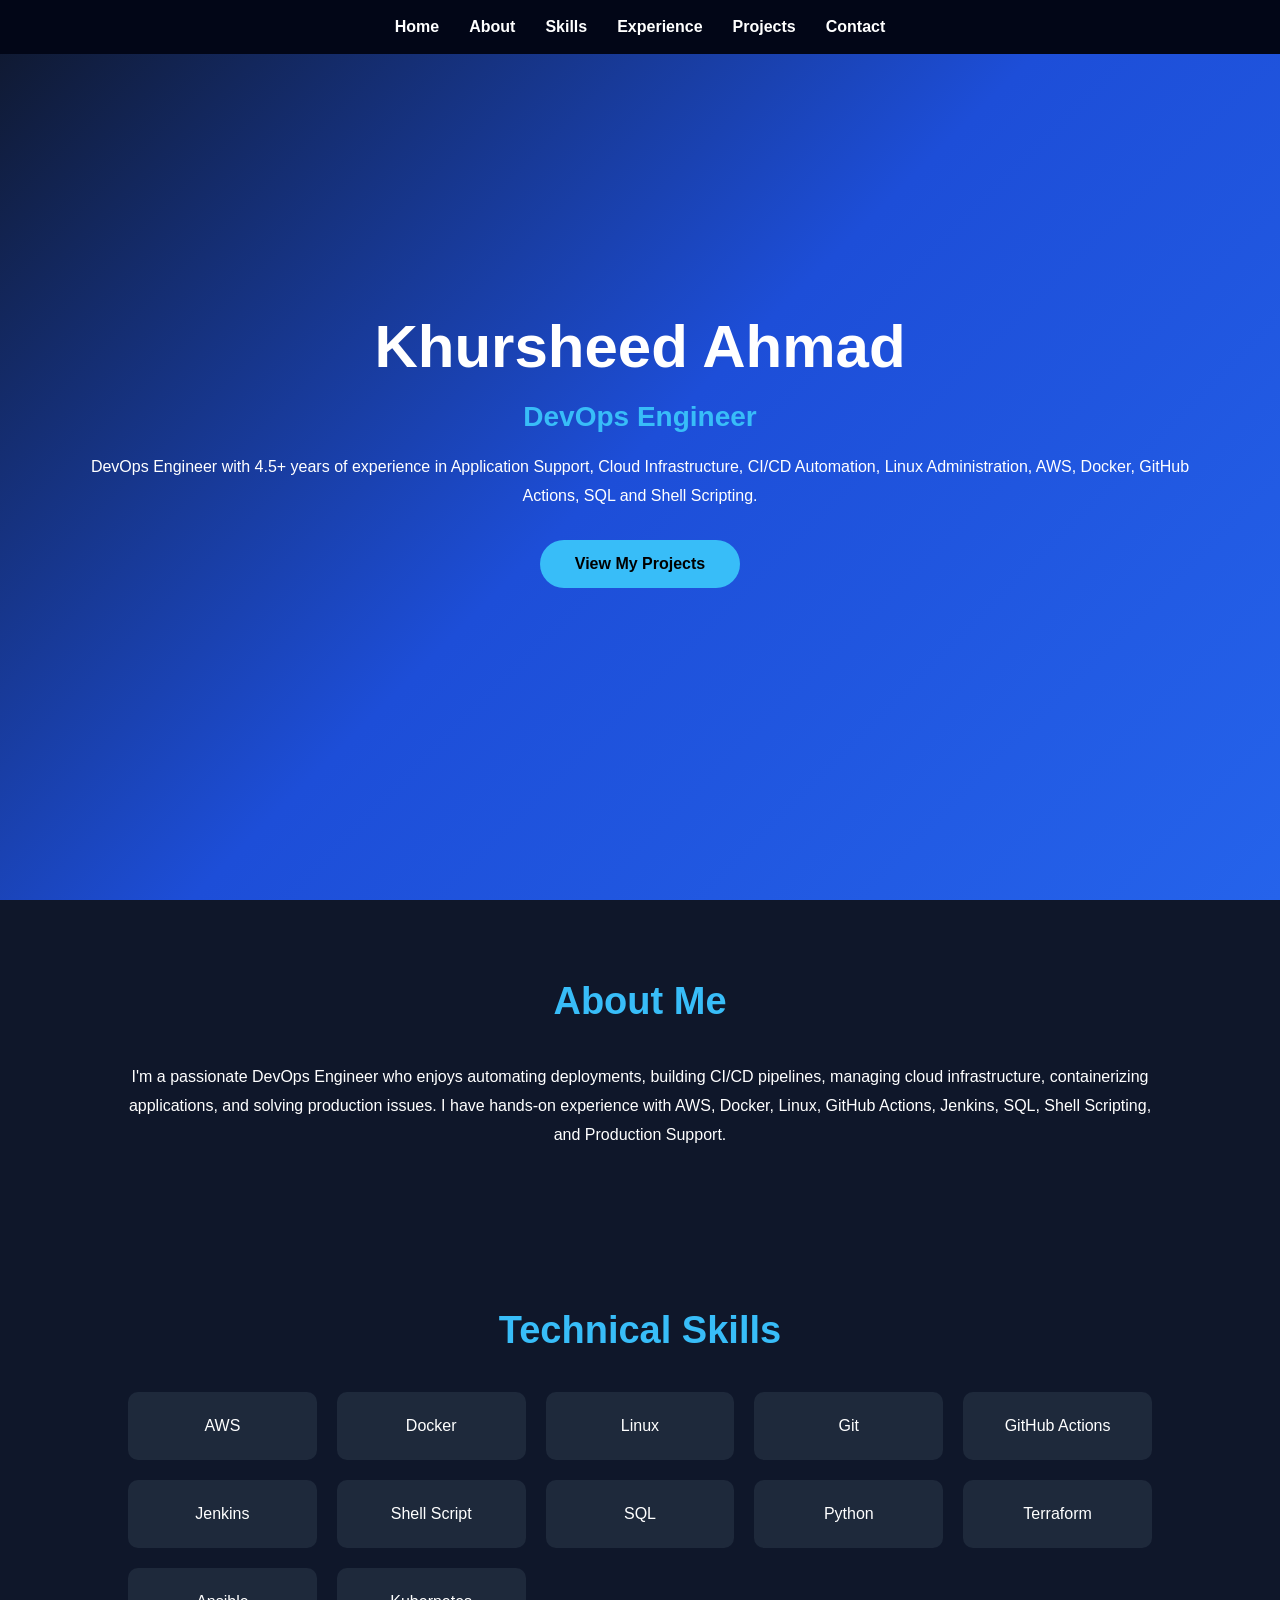
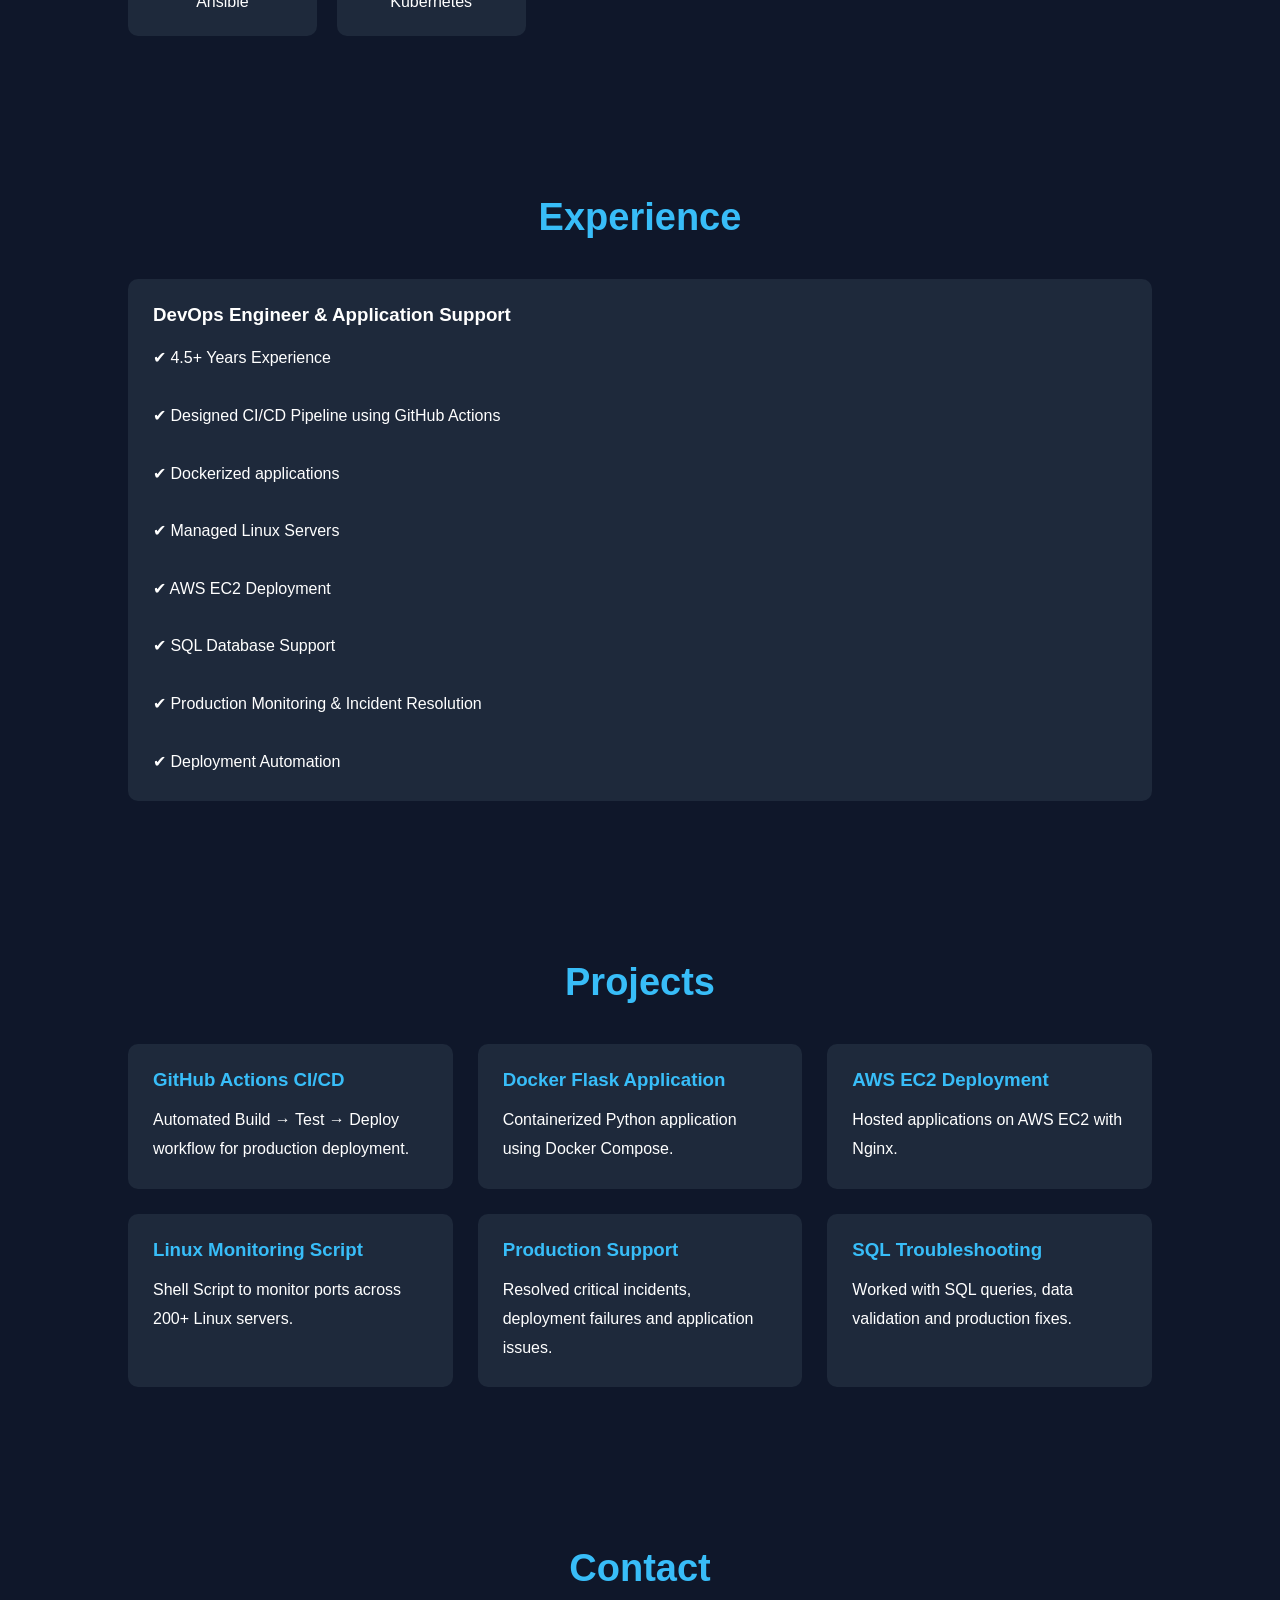
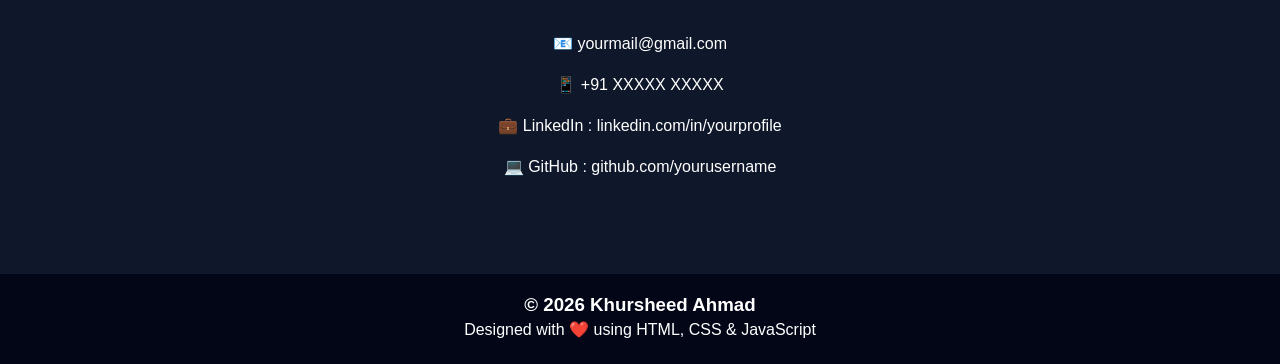
==== index.html @ bca0864e "New file added" ====
<!DOCTYPE html>
<html lang="en">
<head>
<meta charset="UTF-8">
<meta name="viewport" content="width=device-width, initial-scale=1.0">
<title>Khursheed Ahmad | DevOps Engineer</title>

<style>
*{
    margin:0;
    padding:0;
    box-sizing:border-box;
    scroll-behavior:smooth;
}

body{
    font-family:Arial,Helvetica,sans-serif;
    background:#0f172a;
    color:white;
}

header{
    height:100vh;
    display:flex;
    justify-content:center;
    align-items:center;
    text-align:center;
    background:linear-gradient(135deg,#0f172a,#1d4ed8,#2563eb);
}

.container{
    width:90%;
    max-width:1100px;
}

h1{
    font-size:60px;
}

.typing{
    color:#38bdf8;
    font-size:28px;
    margin:20px 0;
    font-weight:bold;
}

p{
    line-height:1.8;
}

.btn{
    display:inline-block;
    margin-top:30px;
    padding:15px 35px;
    background:#38bdf8;
    color:#000;
    text-decoration:none;
    border-radius:40px;
    font-weight:bold;
    transition:.3s;
}

.btn:hover{
    transform:scale(1.05);
}

nav{
    position:fixed;
    width:100%;
    top:0;
    left:0;
    background:#020617;
    padding:18px;
    z-index:999;
}

nav ul{
    display:flex;
    justify-content:center;
    gap:30px;
    list-style:none;
}

nav a{
    color:white;
    text-decoration:none;
    font-weight:bold;
}

section{
    padding:80px 10%;
}

h2{
    text-align:center;
    margin-bottom:40px;
    color:#38bdf8;
    font-size:38px;
}

.about{
    text-align:center;
}

.skills{
    display:grid;
    grid-template-columns:repeat(auto-fit,minmax(180px,1fr));
    gap:20px;
}

.skill{
    background:#1e293b;
    padding:25px;
    border-radius:10px;
    text-align:center;
    transition:.3s;
}

.skill:hover{
    transform:translateY(-8px);
    background:#2563eb;
}

.projects{
    display:grid;
    grid-template-columns:repeat(auto-fit,minmax(300px,1fr));
    gap:25px;
}

.card{
    background:#1e293b;
    border-radius:10px;
    padding:25px;
    transition:.4s;
}

.card:hover{
    transform:translateY(-10px);
    box-shadow:0px 10px 25px rgba(0,0,0,.4);
}

.card h3{
    color:#38bdf8;
    margin-bottom:15px;
}

.timeline{
    background:#1e293b;
    padding:25px;
    border-radius:10px;
}

.contact{
    text-align:center;
}

.contact p{
    margin:12px;
}

footer{
    background:#020617;
    text-align:center;
    padding:20px;
}

@media(max-width:768px){

h1{
font-size:40px;
}

.typing{
font-size:22px;
}

nav ul{
flex-wrap:wrap;
gap:15px;
}

}
</style>

</head>
<body>

<nav>
<ul>
<li><a href="#">Home</a></li>
<li><a href="#about">About</a></li>
<li><a href="#skills">Skills</a></li>
<li><a href="#experience">Experience</a></li>
<li><a href="#projects">Projects</a></li>
<li><a href="#contact">Contact</a></li>
</ul>
</nav>

<header>

<div class="container">

<h1>Khursheed Ahmad</h1>

<div class="typing">
<span id="text"></span>
</div>

<p>
DevOps Engineer with 4.5+ years of experience in Application Support,
Cloud Infrastructure, CI/CD Automation, Linux Administration,
AWS, Docker, GitHub Actions, SQL and Shell Scripting.
</p>

<a href="#projects" class="btn">
View My Projects
</a>

</div>

</header>

<section id="about">

<h2>About Me</h2>

<div class="about">

<p>

I'm a passionate DevOps Engineer who enjoys automating deployments,
building CI/CD pipelines, managing cloud infrastructure,
containerizing applications, and solving production issues.

I have hands-on experience with AWS, Docker, Linux, GitHub Actions,
Jenkins, SQL, Shell Scripting, and Production Support.

</p>

</div>

</section>

<section id="skills">

<h2>Technical Skills</h2>

<div class="skills">

<div class="skill">AWS</div>
<div class="skill">Docker</div>
<div class="skill">Linux</div>
<div class="skill">Git</div>
<div class="skill">GitHub Actions</div>
<div class="skill">Jenkins</div>
<div class="skill">Shell Script</div>
<div class="skill">SQL</div>
<div class="skill">Python</div>
<div class="skill">Terraform</div>
<div class="skill">Ansible</div>
<div class="skill">Kubernetes</div>

</div>

</section>

<section id="experience">

<h2>Experience</h2>

<div class="timeline">

<h3>DevOps Engineer & Application Support</h3>

<br>

<p>

✔ 4.5+ Years Experience

<br><br>

✔ Designed CI/CD Pipeline using GitHub Actions

<br><br>

✔ Dockerized applications

<br><br>

✔ Managed Linux Servers

<br><br>

✔ AWS EC2 Deployment

<br><br>

✔ SQL Database Support

<br><br>

✔ Production Monitoring & Incident Resolution

<br><br>

✔ Deployment Automation

</p>

</div>

</section>

<section id="projects">

<h2>Projects</h2>

<div class="projects">

<div class="card">

<h3>GitHub Actions CI/CD</h3>

<p>

Automated Build → Test → Deploy workflow for production deployment.

</p>

</div>

<div class="card">

<h3>Docker Flask Application</h3>

<p>

Containerized Python application using Docker Compose.

</p>

</div>

<div class="card">

<h3>AWS EC2 Deployment</h3>

<p>

Hosted applications on AWS EC2 with Nginx.

</p>

</div>

<div class="card">

<h3>Linux Monitoring Script</h3>

<p>

Shell Script to monitor ports across 200+ Linux servers.

</p>

</div>

<div class="card">

<h3>Production Support</h3>

<p>

Resolved critical incidents, deployment failures and application issues.

</p>

</div>

<div class="card">

<h3>SQL Troubleshooting</h3>

<p>

Worked with SQL queries, data validation and production fixes.

</p>

</div>

</div>

</section>

<section id="contact">

<h2>Contact</h2>

<div class="contact">

<p>📧 yourmail@gmail.com</p>

<p>📱 +91 XXXXX XXXXX</p>

<p>💼 LinkedIn : linkedin.com/in/yourprofile</p>

<p>💻 GitHub : github.com/yourusername</p>

</div>

</section>

<footer>

<h3>© 2026 Khursheed Ahmad</h3>

<p>Designed with ❤️ using HTML, CSS & JavaScript</p>

</footer>

<script>

const words=[
"DevOps Engineer",
"AWS Cloud Engineer",
"CI/CD Specialist",
"Linux Administrator",
"Docker Enthusiast",
"Application Support Engineer"
];

let i=0;
let j=0;
let current="";
let isDeleting=false;

function type(){

current=words[i];

if(!isDeleting){

document.getElementById("text").innerHTML=current.substring(0,j++);

if(j>current.length){

isDeleting=true;

setTimeout(type,1200);

return;

}

}else{

document.getElementById("text").innerHTML=current.substring(0,j--);

if(j==0){

isDeleting=false;

i++;

if(i==words.length)i=0;

}

}

setTimeout(type,isDeleting?60:120);

}

type();

</script>

</body>
</html>
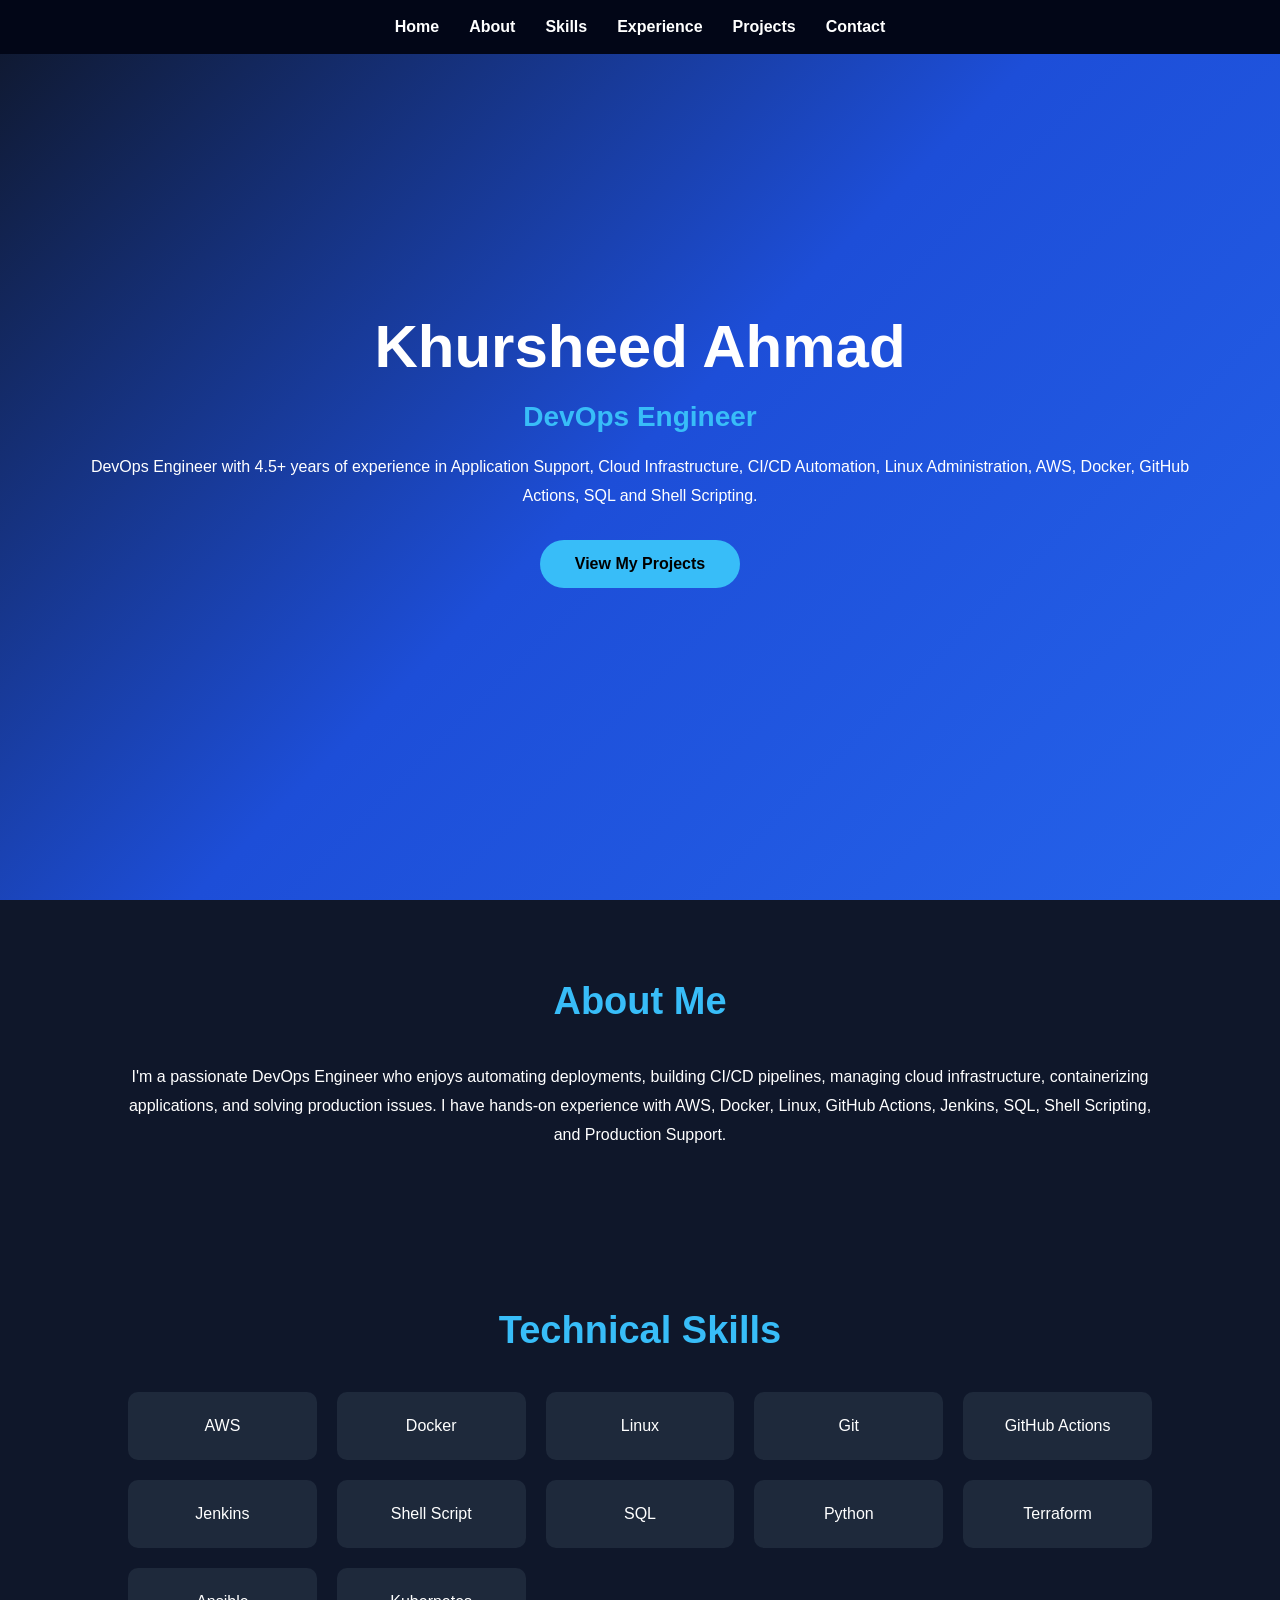
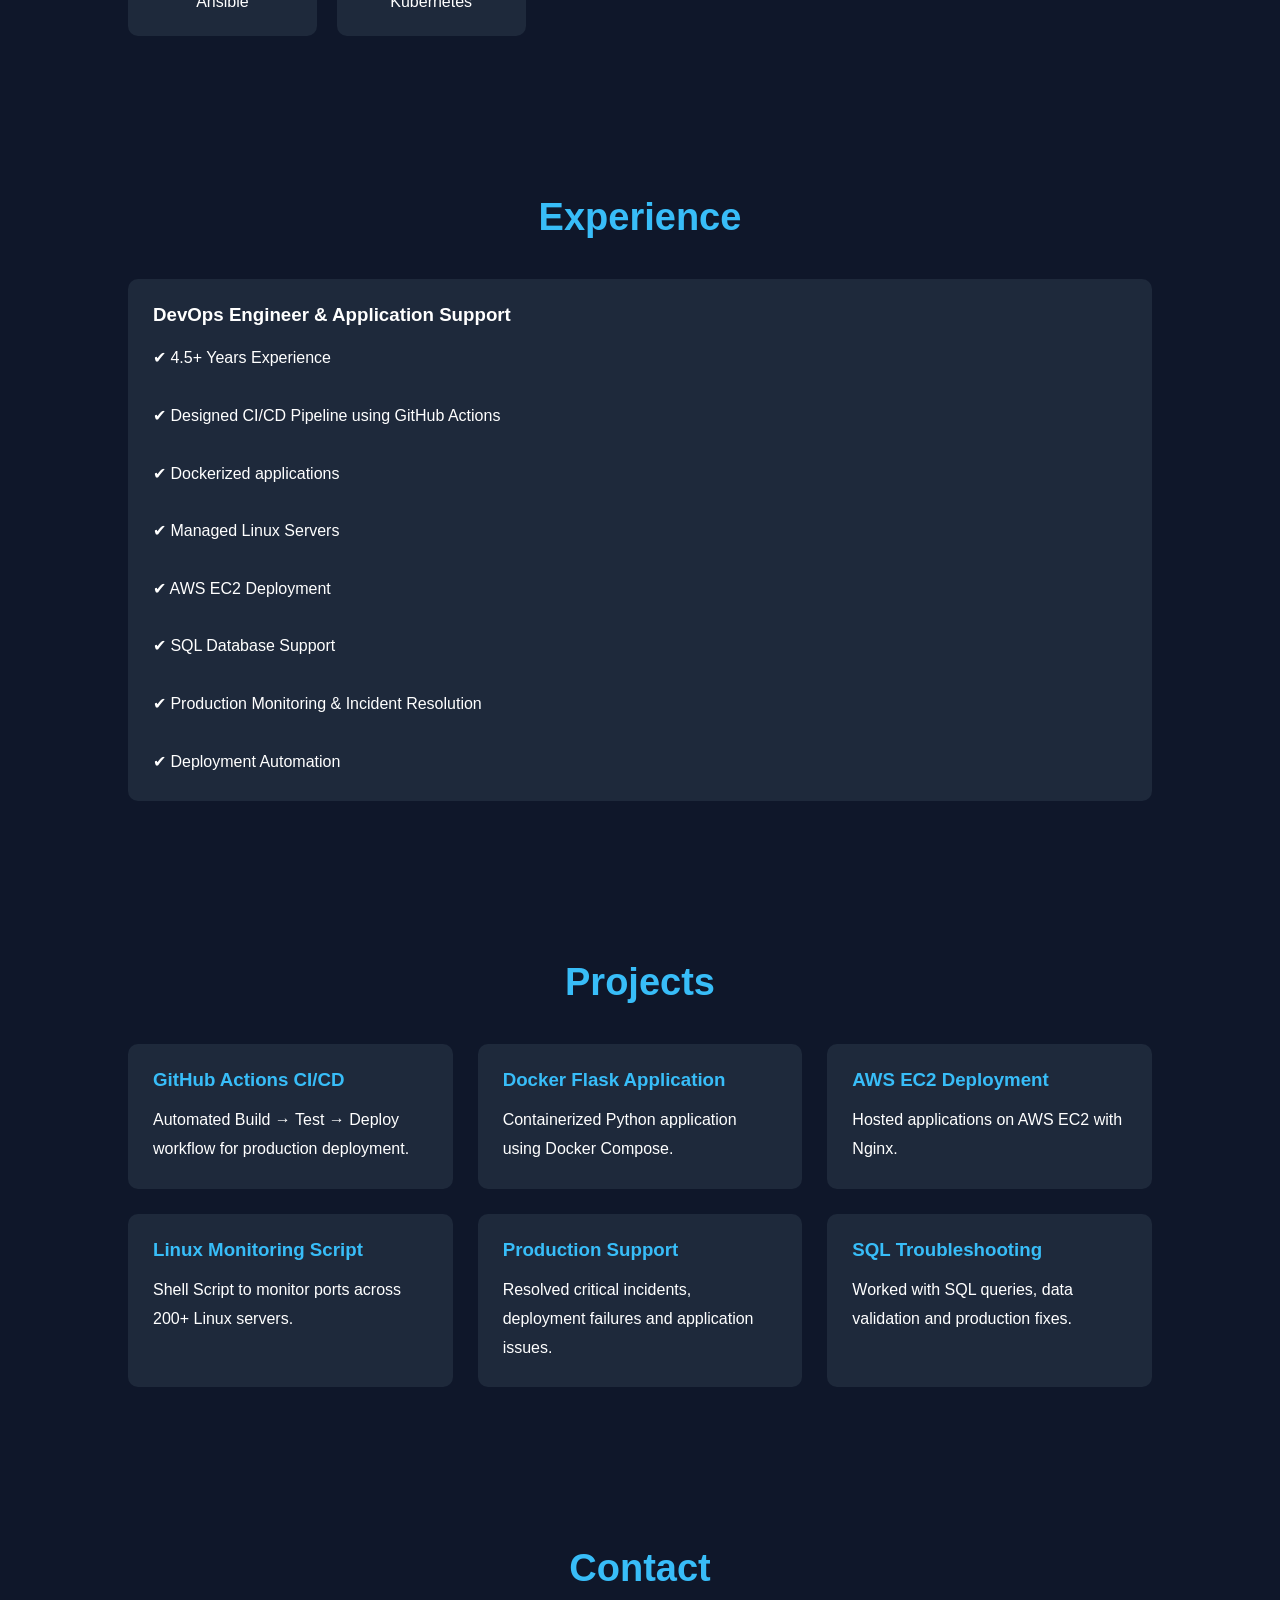
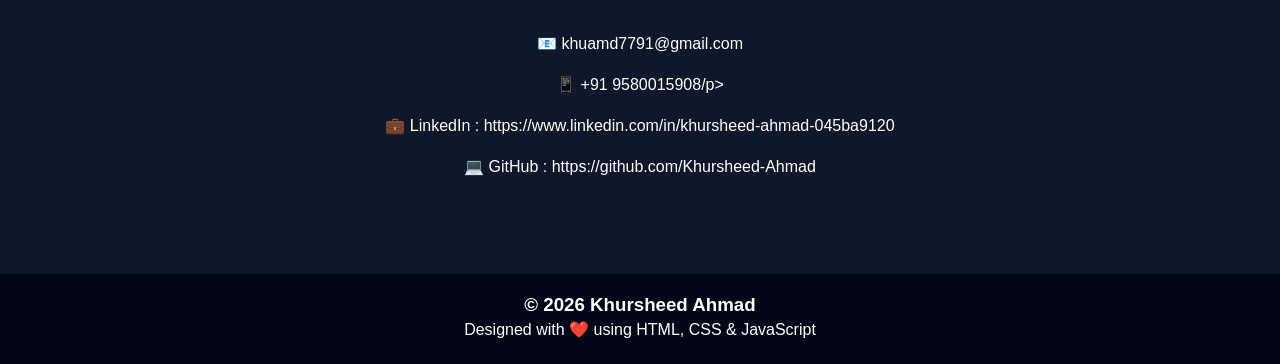
==== commit ffbf966d: "ADDED New file added" ====
--- a/index.html
+++ b/index.html
@@ -400,13 +400,13 @@
 
 <div class="contact">
 
-<p>📧 yourmail@gmail.com</p>
-
-<p>📱 +91 XXXXX XXXXX</p>
-
-<p>💼 LinkedIn : linkedin.com/in/yourprofile</p>
-
-<p>💻 GitHub : github.com/yourusername</p>
+<p>📧 khuamd7791@gmail.com</p>
+
+<p>📱 +91 9580015908/p>
+
+<p>💼 LinkedIn : https://www.linkedin.com/in/khursheed-ahmad-045ba9120</p>
+
+<p>💻 GitHub : https://github.com/Khursheed-Ahmad</p>
 
 </div>
 
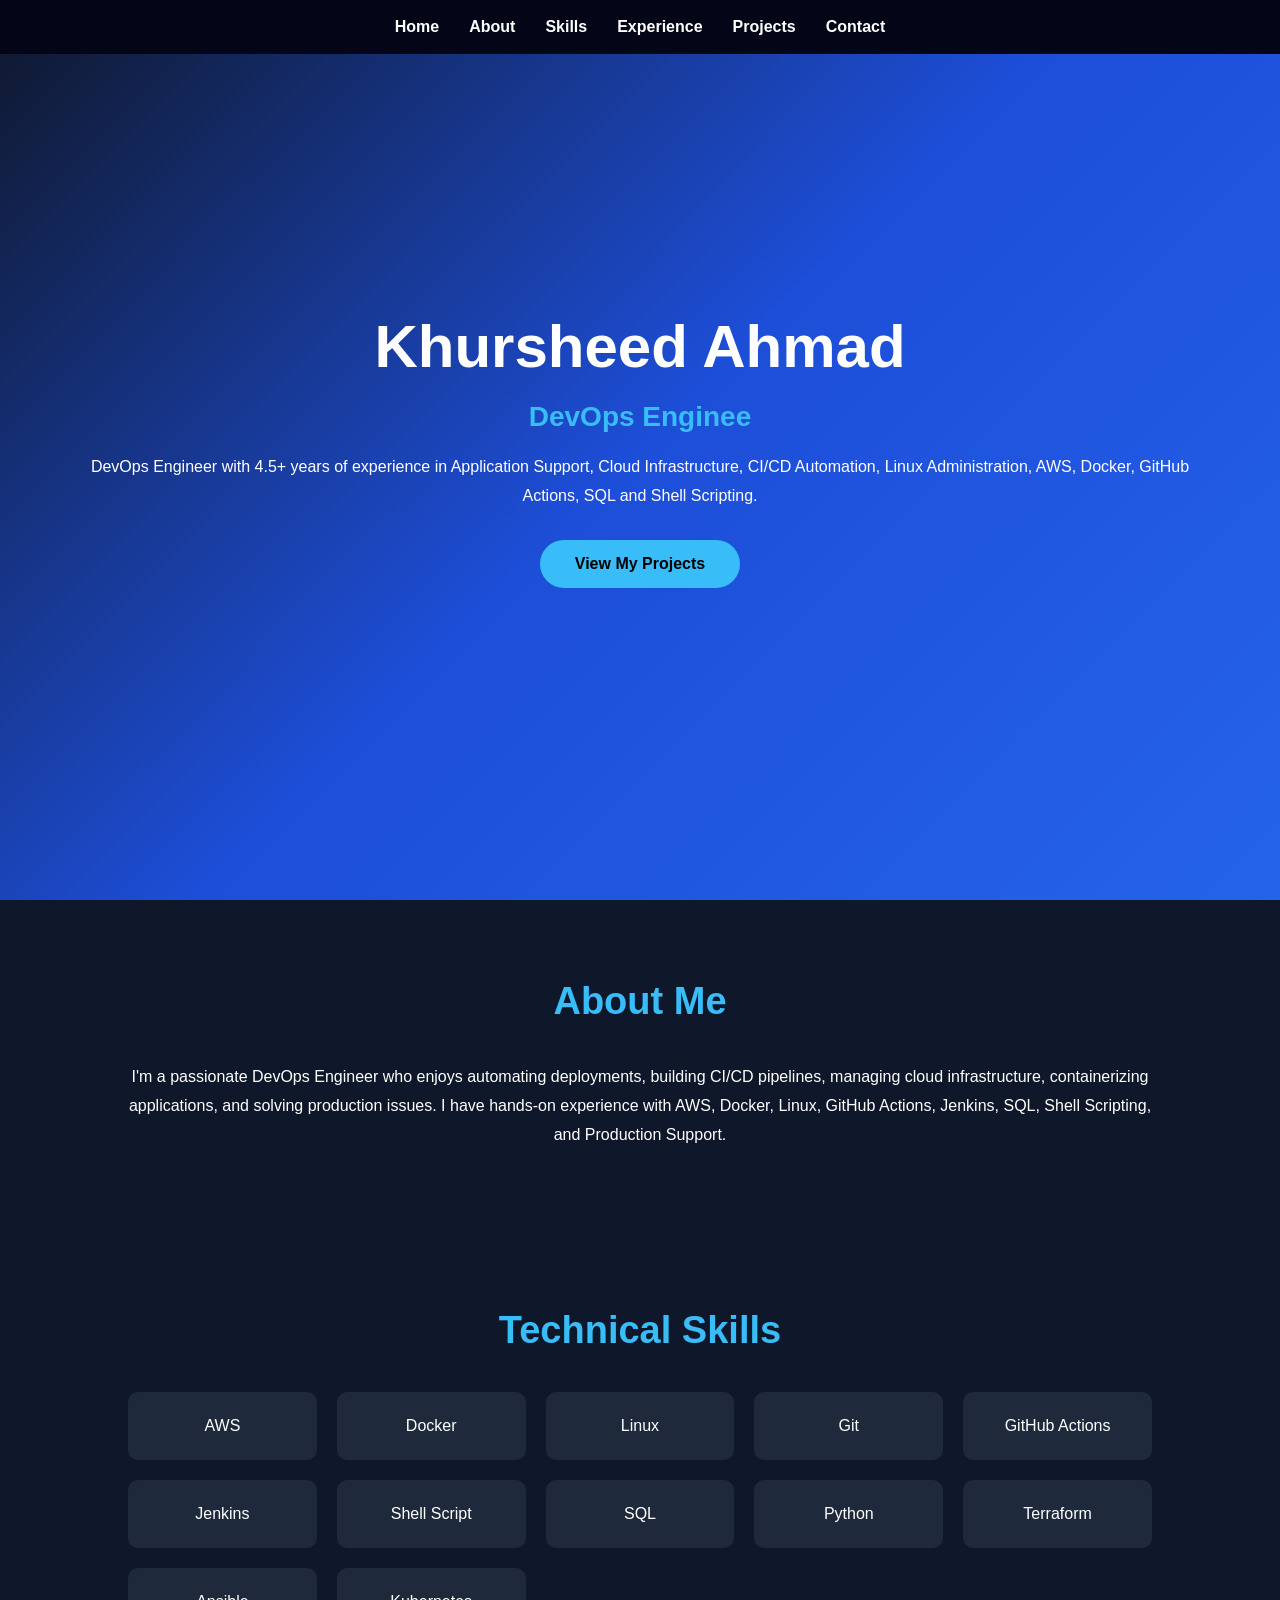
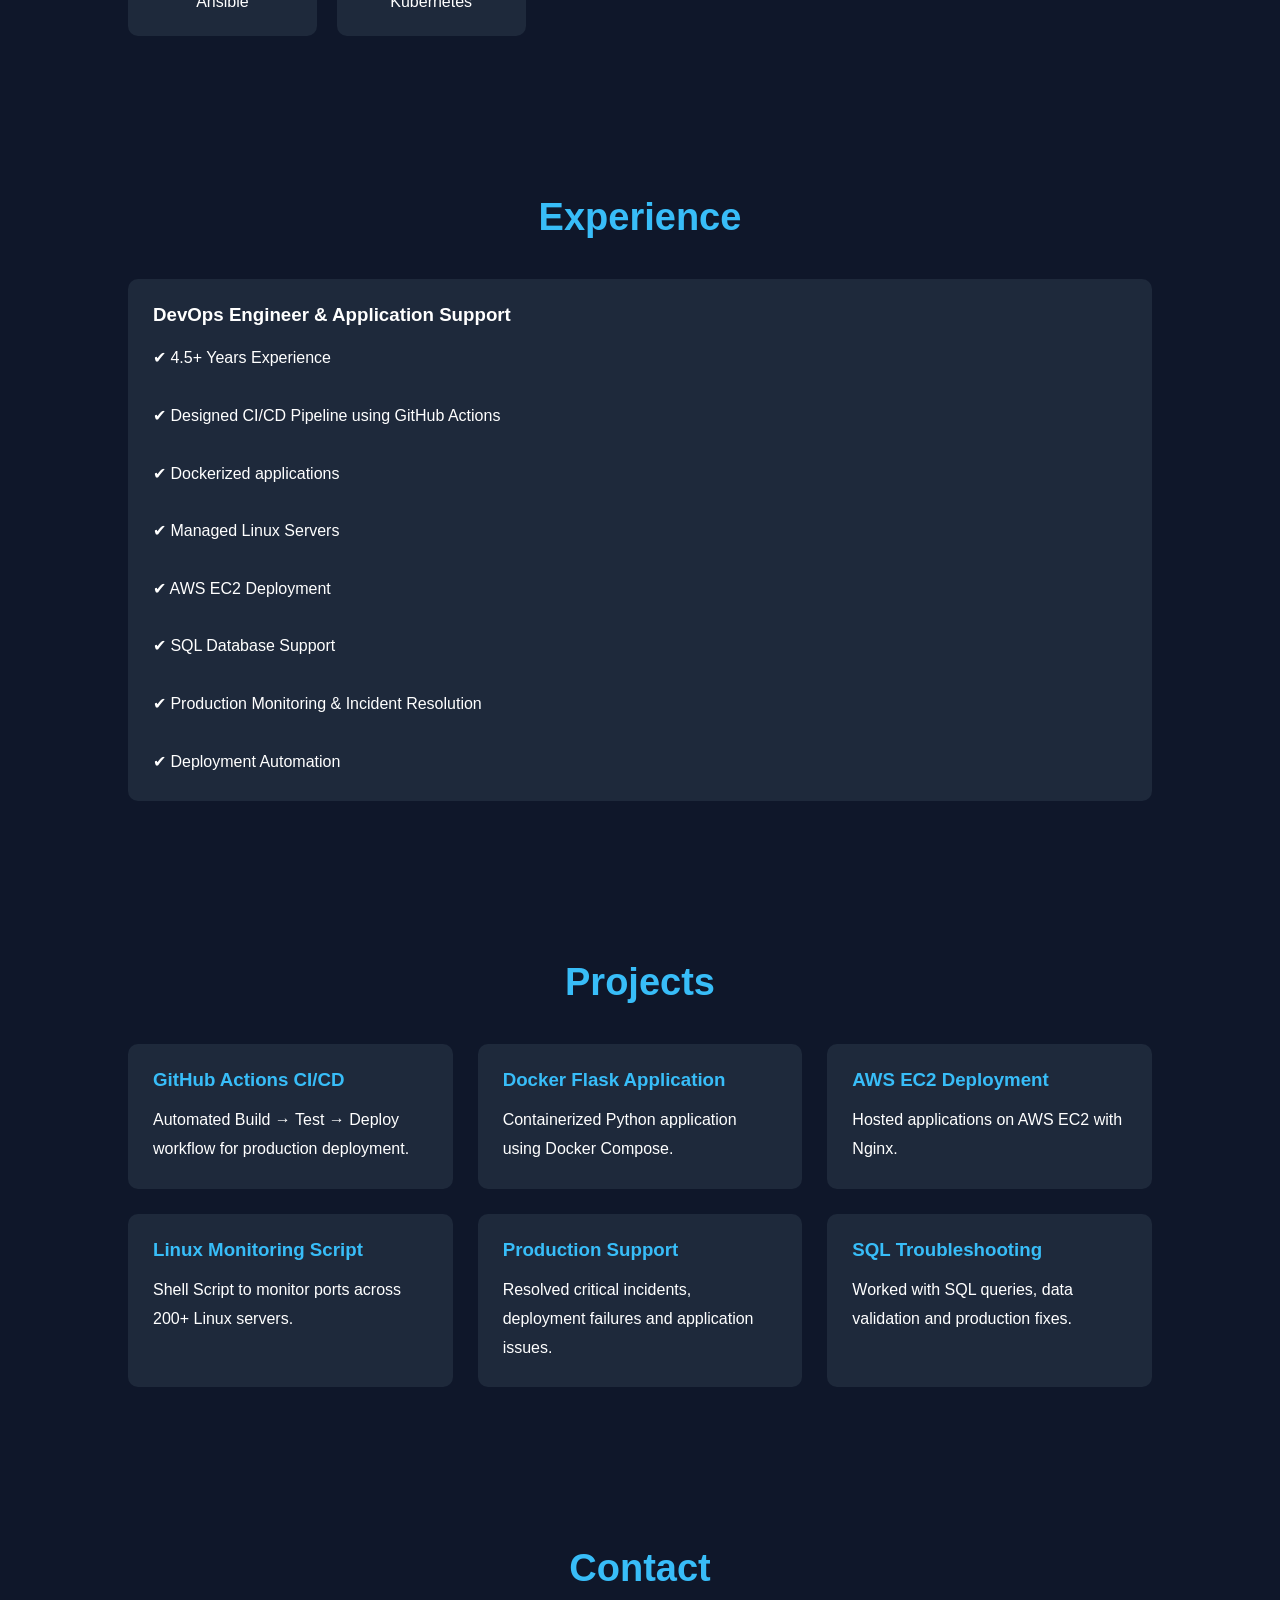
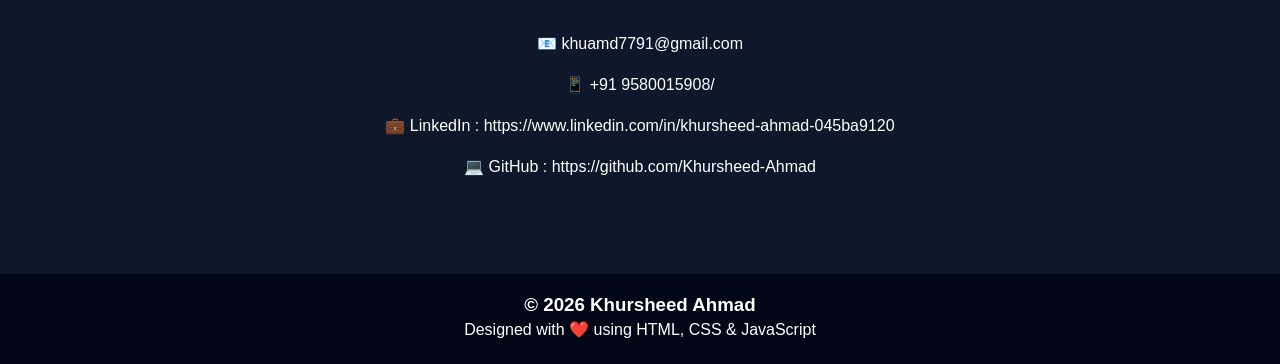
==== commit f44dea26: "ADDED New file addedaaaa" ====
--- a/index.html
+++ b/index.html
@@ -402,7 +402,7 @@
 
 <p>📧 khuamd7791@gmail.com</p>
 
-<p>📱 +91 9580015908/p>
+<p>📱 +91 9580015908/<p>
 
 <p>💼 LinkedIn : https://www.linkedin.com/in/khursheed-ahmad-045ba9120</p>
 
